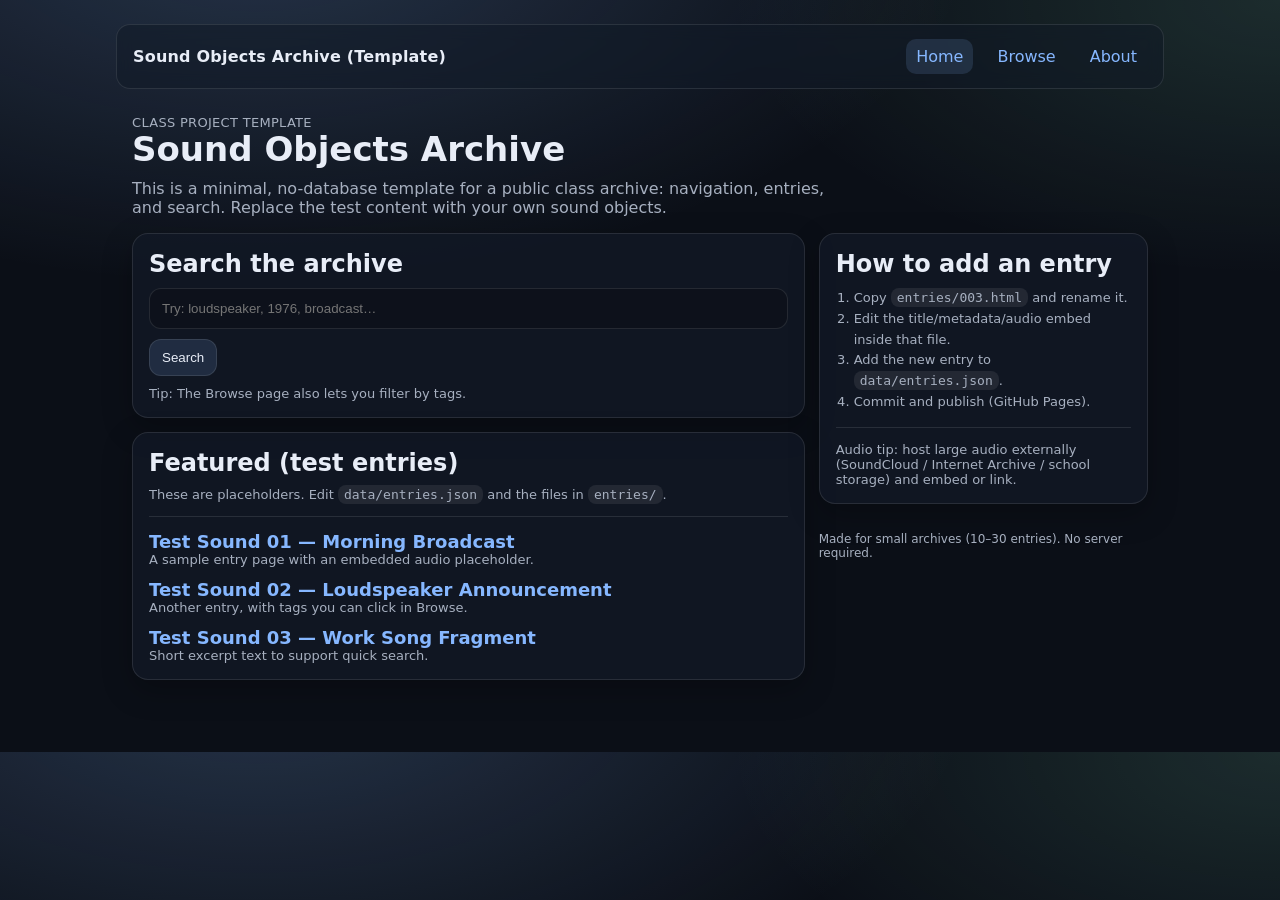
==== index.html @ 104cfece "Add files via upload" ====
<!doctype html>
<html lang="en">
<head>
  <title>Sound Objects Archive — Home</title>
  
<meta charset="utf-8" />
<meta name="viewport" content="width=device-width,initial-scale=1" />
<link rel="stylesheet" href="./assets/style.css" />

</head>
<body>
  <div class="container">
    
<div class="nav">
  <div class="brand">Sound Objects Archive (Template)</div>
  <div class="navlinks">
    <a class="active" href="./index.html">Home</a>
    <a class="" href="./browse.html">Browse</a>
    <a class="" href="./about.html">About</a>
  </div>
</div>

    <div class="hero">
      <div class="kicker">Class project template</div>
      <h1>Sound Objects Archive</h1>
      <p>
        This is a minimal, no-database template for a public class archive: navigation, entries, and search.
        Replace the test content with your own sound objects.
      </p>
      <div class="grid">
        <div class="col-8">
          <div class="card">
            <h2 style="margin:0 0 10px;">Search the archive</h2>
            <form id="homeSearchForm" class="row" style="margin-top: 8px;">
              <input id="homeQ" class="input" placeholder="Try: loudspeaker, 1976, broadcast…" />
              <button class="btn" type="submit">Search</button>
            </form>
            <div class="small" style="margin-top:10px;">
              Tip: The Browse page also lets you filter by tags.
            </div>
          </div>
          <div class="card" style="margin-top:14px;">
            <h2 style="margin:0 0 10px;">Featured (test entries)</h2>
            <div class="small">These are placeholders. Edit <code class="inline">data/entries.json</code> and the files in <code class="inline">entries/</code>.</div>
            <div class="hr"></div>
            <div class="cards">
              <div class="entry-card">
                <h3 style="margin:0;"><a href="./entries/001.html">Test Sound 01 — Morning Broadcast</a></h3>
                <div class="small">A sample entry page with an embedded audio placeholder.</div>
              </div>
              <div class="entry-card">
                <h3 style="margin:0;"><a href="./entries/002.html">Test Sound 02 — Loudspeaker Announcement</a></h3>
                <div class="small">Another entry, with tags you can click in Browse.</div>
              </div>
              <div class="entry-card">
                <h3 style="margin:0;"><a href="./entries/003.html">Test Sound 03 — Work Song Fragment</a></h3>
                <div class="small">Short excerpt text to support quick search.</div>
              </div>
            </div>
          </div>
        </div>
        <div class="col-4">
          <div class="card">
            <h2 style="margin:0 0 10px;">How to add an entry</h2>
            <ol class="small" style="line-height:1.6; padding-left: 18px; margin: 0;">
              <li>Copy <code class="inline">entries/003.html</code> and rename it.</li>
              <li>Edit the title/metadata/audio embed inside that file.</li>
              <li>Add the new entry to <code class="inline">data/entries.json</code>.</li>
              <li>Commit and publish (GitHub Pages).</li>
            </ol>
            <div class="hr"></div>
            <div class="small">
              Audio tip: host large audio externally (SoundCloud / Internet Archive / school storage) and embed or link.
            </div>
          </div>
          <div class="footer">
            Made for small archives (10–30 entries). No server required.
          </div>
        </div>
      </div>
    </div>
  </div>
  <script src="./assets/app.js"></script>
  <script>TemplateApp.initHomeSearch();</script>
</body>
</html>
---- assets/style.css ----
:root {
  --bg: #0b0f17;
  --card: #121a27;
  --muted: #a7b0c0;
  --text: #e8edf7;
  --link: #86b7ff;
  --border: rgba(255,255,255,0.10);
  --chip: rgba(134,183,255,0.16);
}

* { box-sizing: border-box; }
body {
  margin: 0;
  font-family: ui-sans-serif, system-ui, -apple-system, Segoe UI, Roboto, Helvetica, Arial, "Apple Color Emoji","Segoe UI Emoji";
  background: radial-gradient(1200px 600px at 20% -10%, rgba(134,183,255,0.22), transparent 60%),
              radial-gradient(1000px 500px at 100% 0%, rgba(149,255,208,0.12), transparent 55%),
              var(--bg);
  color: var(--text);
}

a { color: var(--link); text-decoration: none; }
a:hover { text-decoration: underline; }

.container { max-width: 1080px; margin: 0 auto; padding: 24px 16px 64px; }
.nav {
  display: flex; align-items: center; justify-content: space-between;
  padding: 14px 16px; border: 1px solid var(--border); border-radius: 14px;
  background: rgba(18,26,39,0.55); backdrop-filter: blur(8px);
  position: sticky; top: 12px; z-index: 50;
}
.brand { font-weight: 700; letter-spacing: 0.2px; }
.navlinks { display:flex; gap: 14px; }
.navlinks a { padding: 8px 10px; border-radius: 10px; }
.navlinks a.active { background: rgba(134,183,255,0.14); }

.hero { padding: 26px 16px 8px; }
.hero h1 { margin: 0 0 10px; font-size: 34px; line-height: 1.15; }
.hero p { margin: 0 0 16px; color: var(--muted); max-width: 68ch; }
.kicker { color: var(--muted); font-size: 13px; letter-spacing: 0.3px; text-transform: uppercase; }

.card {
  border: 1px solid var(--border);
  background: rgba(18,26,39,0.72);
  border-radius: 16px;
  padding: 16px;
  box-shadow: 0 10px 30px rgba(0,0,0,0.25);
}

.grid { display: grid; gap: 14px; grid-template-columns: repeat(12, 1fr); }
.col-8 { grid-column: span 8; }
.col-4 { grid-column: span 4; }
@media (max-width: 900px){
  .col-8, .col-4 { grid-column: span 12; }
  .nav { position: static; }
}

.input {
  width: 100%;
  padding: 12px 12px;
  border-radius: 12px;
  border: 1px solid var(--border);
  background: rgba(11,15,23,0.55);
  color: var(--text);
  outline: none;
}
.input:focus { border-color: rgba(134,183,255,0.55); box-shadow: 0 0 0 3px rgba(134,183,255,0.12); }

.btn {
  display: inline-flex; align-items: center; justify-content: center;
  padding: 10px 12px; border-radius: 12px;
  border: 1px solid var(--border);
  background: rgba(134,183,255,0.14);
  color: var(--text);
  cursor: pointer;
}
.btn:hover { background: rgba(134,183,255,0.22); }

.row { display:flex; gap: 10px; align-items: center; flex-wrap: wrap; }
.small { font-size: 13px; color: var(--muted); }
.hr { height: 1px; background: var(--border); margin: 14px 0; }

.tags { display:flex; gap: 8px; flex-wrap: wrap; margin-top: 10px; }
.tag {
  padding: 6px 10px; border-radius: 999px;
  border: 1px solid var(--border);
  background: var(--chip);
  font-size: 12px; color: var(--text);
  cursor: pointer;
}
.tag.active { outline: 2px solid rgba(134,183,255,0.5); }

.cards { display:grid; gap: 12px; }
.entry-card h3 { margin: 0 0 6px; font-size: 18px; }
.entry-card .meta { display:flex; gap: 12px; flex-wrap:wrap; font-size: 12px; color: var(--muted); }
.entry-card p { margin: 10px 0 0; color: var(--muted); }

.footer { margin-top: 28px; color: var(--muted); font-size: 12px; }
code.inline { background: rgba(255,255,255,0.08); padding: 2px 6px; border-radius: 8px; }
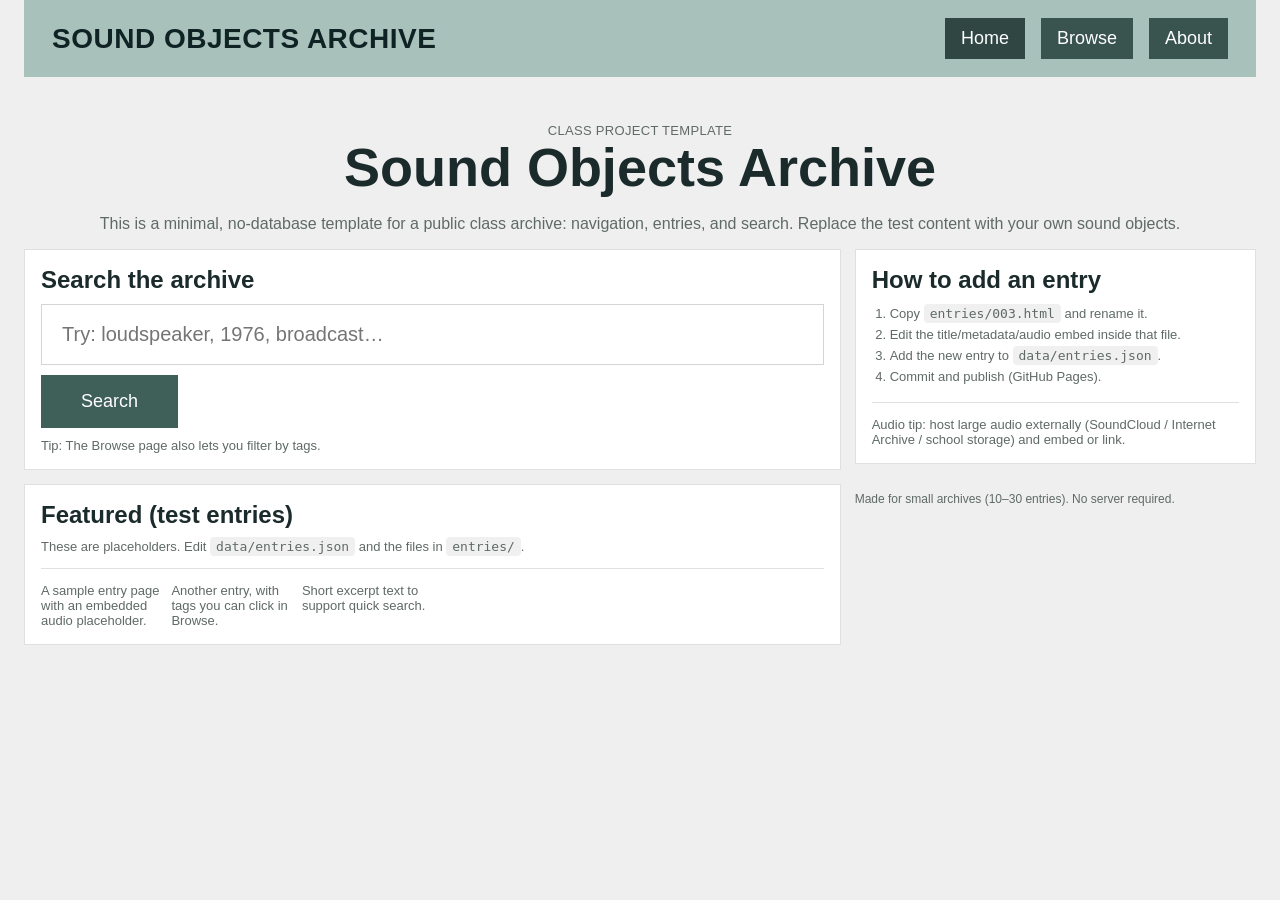
==== commit 5f889079: "Update brand name in index.html" ====
--- a/index.html
+++ b/index.html
@@ -12,7 +12,7 @@
   <div class="container">
     
 <div class="nav">
-  <div class="brand">Sound Objects Archive (Template)</div>
+  <div class="brand">Sound Objects Archive</div>
   <div class="navlinks">
     <a class="active" href="./index.html">Home</a>
     <a class="" href="./browse.html">Browse</a>
--- a/assets/style.css
+++ b/assets/style.css
@@ -1,98 +1,339 @@
 :root {
-  --bg: #0b0f17;
-  --card: #121a27;
-  --muted: #a7b0c0;
-  --text: #e8edf7;
-  --link: #86b7ff;
-  --border: rgba(255,255,255,0.10);
-  --chip: rgba(134,183,255,0.16);
-}
-
-* { box-sizing: border-box; }
+  --bg: #efefef;
+  --card: #ffffff;
+  --muted: #5f6a67;
+  --text: #1b2a2a;
+  --link: #2f4e4a;
+  --border: rgba(0, 0, 0, 0.12);
+  --chip: #3f5f59;
+  --topbar: #a8c2bb;
+  --menu-bg: #39534f;
+}
+
+* {
+  box-sizing: border-box;
+}
+
 body {
   margin: 0;
-  font-family: ui-sans-serif, system-ui, -apple-system, Segoe UI, Roboto, Helvetica, Arial, "Apple Color Emoji","Segoe UI Emoji";
-  background: radial-gradient(1200px 600px at 20% -10%, rgba(134,183,255,0.22), transparent 60%),
-              radial-gradient(1000px 500px at 100% 0%, rgba(149,255,208,0.12), transparent 55%),
-              var(--bg);
+  font-family: Arial, Helvetica, sans-serif;
+  background: var(--bg);
   color: var(--text);
 }
 
-a { color: var(--link); text-decoration: none; }
-a:hover { text-decoration: underline; }
-
-.container { max-width: 1080px; margin: 0 auto; padding: 24px 16px 64px; }
+a {
+  color: var(--link);
+  text-decoration: none;
+}
+
+a:hover {
+  text-decoration: underline;
+}
+
+.container {
+  max-width: 1400px;
+  margin: 0 auto;
+  padding: 0 24px 60px;
+}
+
 .nav {
-  display: flex; align-items: center; justify-content: space-between;
-  padding: 14px 16px; border: 1px solid var(--border); border-radius: 14px;
-  background: rgba(18,26,39,0.55); backdrop-filter: blur(8px);
-  position: sticky; top: 12px; z-index: 50;
-}
-.brand { font-weight: 700; letter-spacing: 0.2px; }
-.navlinks { display:flex; gap: 14px; }
-.navlinks a { padding: 8px 10px; border-radius: 10px; }
-.navlinks a.active { background: rgba(134,183,255,0.14); }
-
-.hero { padding: 26px 16px 8px; }
-.hero h1 { margin: 0 0 10px; font-size: 34px; line-height: 1.15; }
-.hero p { margin: 0 0 16px; color: var(--muted); max-width: 68ch; }
-.kicker { color: var(--muted); font-size: 13px; letter-spacing: 0.3px; text-transform: uppercase; }
+  display: flex;
+  align-items: center;
+  justify-content: space-between;
+  padding: 18px 28px;
+  background: var(--topbar);
+  border: none;
+  border-radius: 0;
+  margin-bottom: 36px;
+  position: static;
+}
+
+.brand {
+  font-size: 28px;
+  font-weight: 700;
+  letter-spacing: 0.5px;
+  text-transform: uppercase;
+  color: #0f2224;
+}
+
+.navlinks {
+  display: flex;
+  gap: 16px;
+  align-items: center;
+}
+
+.navlinks a {
+  color: white;
+  background: var(--menu-bg);
+  padding: 10px 16px;
+  border-radius: 0;
+  text-decoration: none;
+  font-size: 18px;
+}
+
+.navlinks a.active {
+  background: #2f4642;
+}
+
+.navlinks a:hover {
+  text-decoration: none;
+  background: #2f4642;
+}
+
+.hero {
+  padding: 10px 0 0;
+}
+
+.hero h1 {
+  margin: 0 0 18px;
+  font-size: 54px;
+  line-height: 1.1;
+  text-align: center;
+}
+
+.hero p {
+  margin: 0 0 16px;
+  color: var(--muted);
+  max-width: none;
+  text-align: center;
+}
+
+.kicker {
+  color: var(--muted);
+  font-size: 13px;
+  letter-spacing: 0.3px;
+  text-transform: uppercase;
+  text-align: center;
+}
 
 .card {
   border: 1px solid var(--border);
-  background: rgba(18,26,39,0.72);
-  border-radius: 16px;
+  background: var(--card);
+  border-radius: 0;
   padding: 16px;
-  box-shadow: 0 10px 30px rgba(0,0,0,0.25);
-}
-
-.grid { display: grid; gap: 14px; grid-template-columns: repeat(12, 1fr); }
-.col-8 { grid-column: span 8; }
-.col-4 { grid-column: span 4; }
-@media (max-width: 900px){
-  .col-8, .col-4 { grid-column: span 12; }
-  .nav { position: static; }
+  box-shadow: none;
+}
+
+.grid {
+  display: grid;
+  gap: 14px;
+  grid-template-columns: repeat(12, 1fr);
+}
+
+.col-8 {
+  grid-column: span 8;
+}
+
+.col-4 {
+  grid-column: span 4;
 }
 
 .input {
   width: 100%;
-  padding: 12px 12px;
-  border-radius: 12px;
-  border: 1px solid var(--border);
-  background: rgba(11,15,23,0.55);
-  color: var(--text);
+  padding: 18px 20px;
+  border-radius: 0;
+  border: 1px solid #d4d4d4;
+  background: white;
+  color: #444;
   outline: none;
-}
-.input:focus { border-color: rgba(134,183,255,0.55); box-shadow: 0 0 0 3px rgba(134,183,255,0.12); }
+  font-size: 20px;
+}
+
+.input:focus {
+  border-color: #9eb9b2;
+  box-shadow: none;
+}
 
 .btn {
-  display: inline-flex; align-items: center; justify-content: center;
-  padding: 10px 12px; border-radius: 12px;
-  border: 1px solid var(--border);
-  background: rgba(134,183,255,0.14);
-  color: var(--text);
+  display: inline-flex;
+  align-items: center;
+  justify-content: center;
+  padding: 16px 40px;
+  border-radius: 0;
+  border: none;
+  background: #3f5f59;
+  color: white;
   cursor: pointer;
-}
-.btn:hover { background: rgba(134,183,255,0.22); }
-
-.row { display:flex; gap: 10px; align-items: center; flex-wrap: wrap; }
-.small { font-size: 13px; color: var(--muted); }
-.hr { height: 1px; background: var(--border); margin: 14px 0; }
-
-.tags { display:flex; gap: 8px; flex-wrap: wrap; margin-top: 10px; }
+  font-size: 18px;
+}
+
+.btn:hover {
+  background: #314945;
+  text-decoration: none;
+}
+
+.row {
+  display: flex;
+  gap: 10px;
+  align-items: center;
+  flex-wrap: wrap;
+}
+
+.small {
+  font-size: 13px;
+  color: var(--muted);
+}
+
+.hr {
+  height: 1px;
+  background: var(--border);
+  margin: 14px 0;
+}
+
+.tags {
+  display: flex;
+  gap: 8px;
+  flex-wrap: wrap;
+  margin-top: 10px;
+}
+
 .tag {
-  padding: 6px 10px; border-radius: 999px;
+  padding: 6px 10px;
+  border-radius: 999px;
   border: 1px solid var(--border);
   background: var(--chip);
-  font-size: 12px; color: var(--text);
+  font-size: 12px;
+  color: white;
   cursor: pointer;
 }
-.tag.active { outline: 2px solid rgba(134,183,255,0.5); }
-
-.cards { display:grid; gap: 12px; }
-.entry-card h3 { margin: 0 0 6px; font-size: 18px; }
-.entry-card .meta { display:flex; gap: 12px; flex-wrap:wrap; font-size: 12px; color: var(--muted); }
-.entry-card p { margin: 10px 0 0; color: var(--muted); }
-
-.footer { margin-top: 28px; color: var(--muted); font-size: 12px; }
-code.inline { background: rgba(255,255,255,0.08); padding: 2px 6px; border-radius: 8px; }
+
+.tag.active {
+  outline: 2px solid rgba(63, 95, 89, 0.45);
+}
+
+.cards {
+  display: grid;
+  grid-template-columns: repeat(6, 1fr);
+  gap: 0;
+}
+
+.entry-card {
+  display: block;
+  background: none;
+  border: none;
+  border-radius: 0;
+  padding: 0;
+  box-shadow: none;
+}
+
+.entry-card img {
+  width: 100%;
+  aspect-ratio: 1 / 1;
+  object-fit: cover;
+  display: block;
+}
+
+.entry-card h3,
+.entry-card .meta,
+.entry-card p {
+  display: none;
+}
+
+.center-buttons {
+  display: flex;
+  justify-content: center;
+  gap: 18px;
+  margin: 24px 0 36px;
+}
+
+.center-buttons a {
+  border: 1px solid #cfcfcf;
+  padding: 16px 32px;
+  background: #f8f8f8;
+  color: #58726c;
+  text-decoration: none;
+  min-width: 280px;
+  text-align: center;
+  font-size: 18px;
+}
+
+.center-buttons a:hover {
+  background: #f1f1f1;
+  text-decoration: none;
+}
+
+.search-row {
+  margin: 10px 0 28px;
+}
+
+.filter-button-wrap {
+  display: flex;
+  justify-content: center;
+  margin: 18px 0 40px;
+}
+
+.filter-button {
+  background: #3f5f59;
+  color: white;
+  border: none;
+  padding: 16px 60px;
+  font-size: 18px;
+  cursor: pointer;
+}
+
+.filter-button:hover {
+  background: #314945;
+}
+
+.view-toggle {
+  display: flex;
+  justify-content: flex-end;
+  gap: 20px;
+  margin-bottom: 20px;
+  color: #4f605c;
+  font-size: 18px;
+}
+
+.footer {
+  margin-top: 28px;
+  color: var(--muted);
+  font-size: 12px;
+}
+
+code.inline {
+  background: rgba(0, 0, 0, 0.06);
+  padding: 2px 6px;
+  border-radius: 4px;
+}
+
+@media (max-width: 1200px) {
+  .cards {
+    grid-template-columns: repeat(4, 1fr);
+  }
+}
+
+@media (max-width: 900px) {
+  .col-8,
+  .col-4 {
+    grid-column: span 12;
+  }
+
+  .nav {
+    flex-direction: column;
+    gap: 14px;
+    align-items: flex-start;
+  }
+
+  .hero h1 {
+    font-size: 40px;
+  }
+}
+
+@media (max-width: 800px) {
+  .cards {
+    grid-template-columns: repeat(2, 1fr);
+  }
+
+  .center-buttons {
+    flex-direction: column;
+    align-items: center;
+  }
+
+  .center-buttons a {
+    min-width: 220px;
+  }
+
+  .navlinks {
+    flex-wrap: wrap;
+  }
+}
